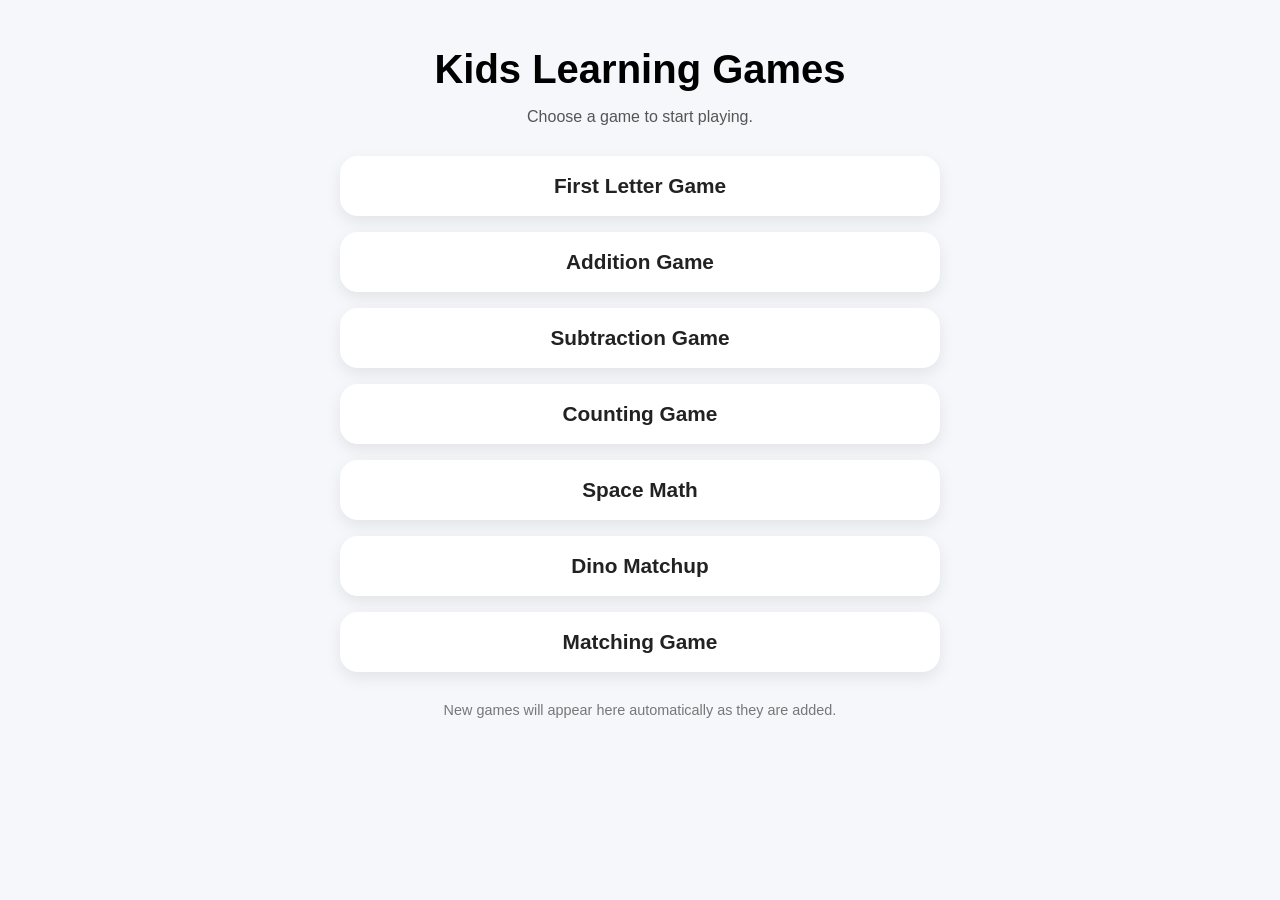
==== index.html @ ad71013f "first commit" ====
<!doctype html>
<html lang="en">
<head>
<meta charset="utf-8">
<meta name="viewport" content="width=device-width,initial-scale=1">
<title>Kids Learning Games</title>

<style>

body{
  margin:0;
  font-family:Arial, Helvetica, sans-serif;
  background:#f6f7fb;
  display:flex;
  justify-content:center;
}

.container{
  width:min(100%,600px);
  padding:20px;
}

.title{
  text-align:center;
  font-size:2.5rem;
  margin-bottom:10px;
}

.subtitle{
  text-align:center;
  color:#555;
  margin-bottom:30px;
}

.game-grid{
  display:grid;
  grid-template-columns:1fr;
  gap:16px;
}

.game-button{
  display:block;
  text-decoration:none;
  font-size:1.3rem;
  font-weight:bold;
  padding:18px;
  border-radius:18px;
  text-align:center;
  color:#222;
  background:white;
  box-shadow:0 6px 16px rgba(0,0,0,.08);
  transition:transform .05s;
}

.game-button:hover{
  transform:scale(1.02);
}

.footer{
  margin-top:30px;
  text-align:center;
  color:#777;
  font-size:.9rem;
}

</style>
</head>

<body>

<div class="container">

<h1 class="title">Kids Learning Games</h1>

<p class="subtitle">
Choose a game to start playing.
</p>

<div class="game-grid">

<a class="game-button" href="first-letter-game/">
First Letter Game
</a>

<a class="game-button" href="addition-game/">
Addition Game
</a>

<a class="game-button" href="subtraction-game/">
Subtraction Game
</a>

<a class="game-button" href="counting-game/">
Counting Game
</a>

<a class="game-button" href="space-math/">
Space Math
</a>

<a class="game-button" href="dino-matchup/">
Dino Matchup
</a>

<a class="game-button" href="matching-game/">
Matching Game
</a>

</div>

<div class="footer">
New games will appear here automatically as they are added.
</div>

</div>

</body>
</html>
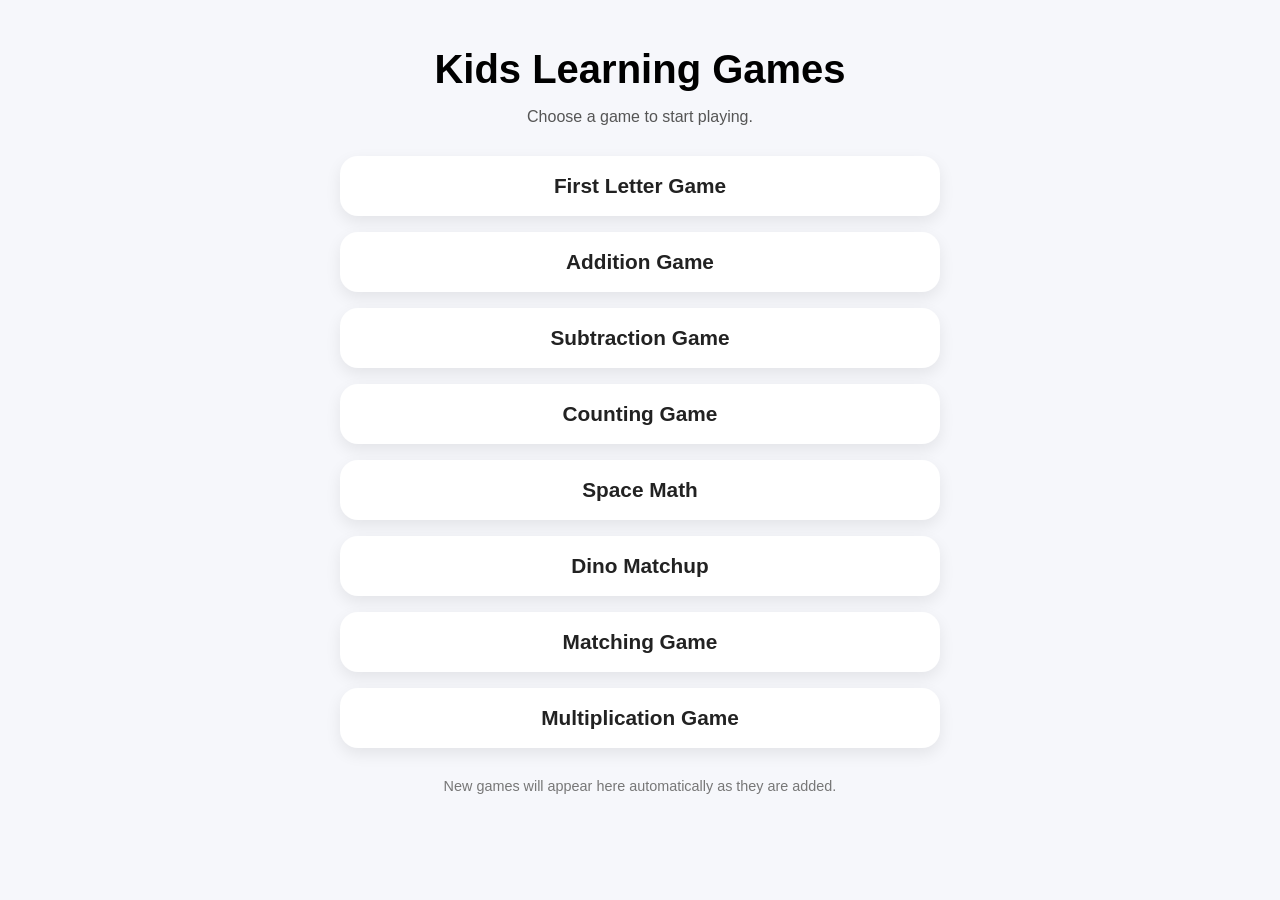
==== commit 7cdcb86c: "Create multiplication game and update hub page" ====
--- a/index.html
+++ b/index.html
@@ -106,6 +106,10 @@
 Matching Game
 </a>
 
+<a class="game-button" href="multiplication-game/">
+Multiplication Game
+</a>
+
 </div>
 
 <div class="footer">
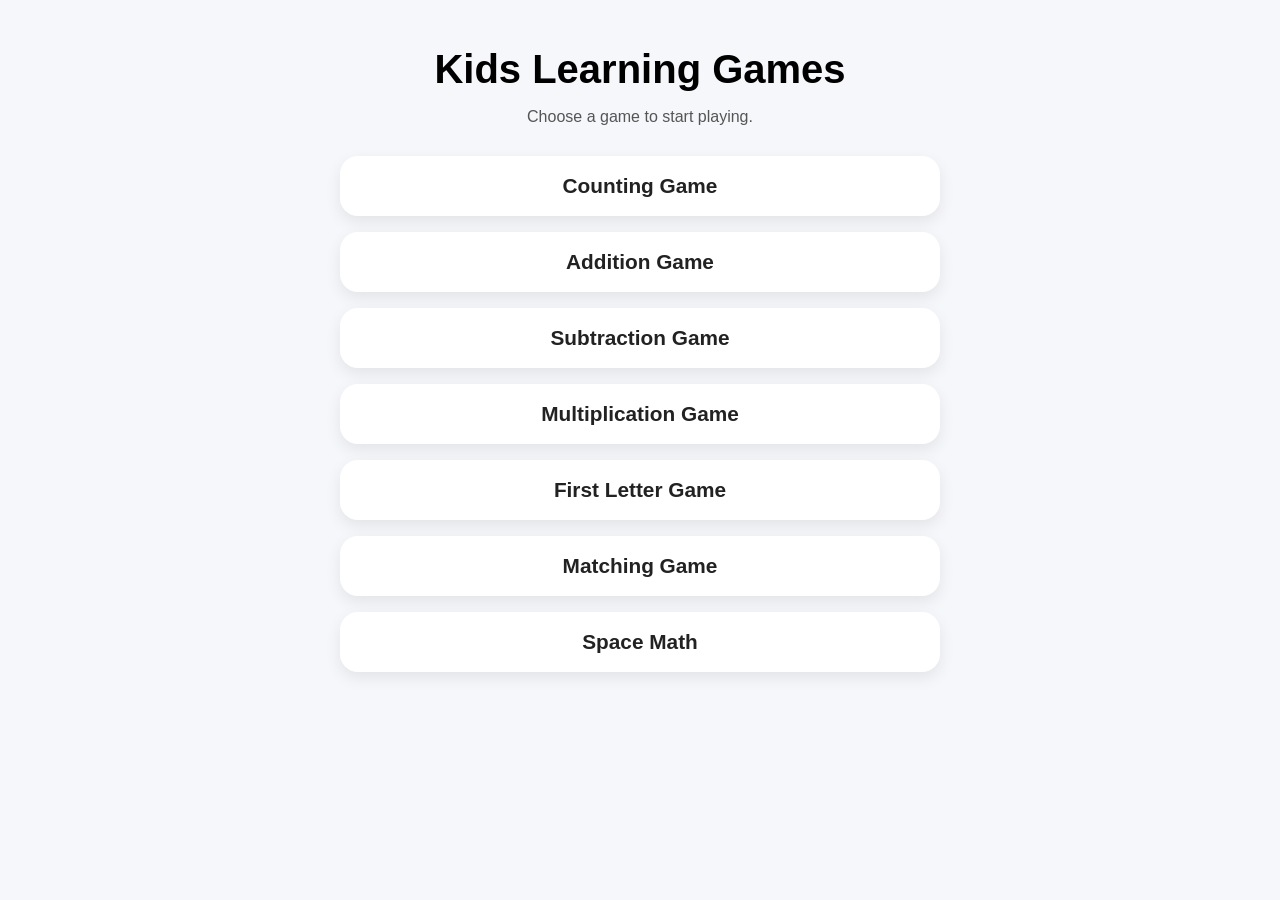
==== commit 1c81989b: "Clean up and reorder games on homepage" ====
--- a/index.html
+++ b/index.html
@@ -78,8 +78,8 @@
 
 <div class="game-grid">
 
-<a class="game-button" href="first-letter-game/">
-First Letter Game
+<a class="game-button" href="counting-game/">
+Counting Game
 </a>
 
 <a class="game-button" href="addition-game/">
@@ -90,33 +90,25 @@
 Subtraction Game
 </a>
 
-<a class="game-button" href="counting-game/">
-Counting Game
+<a class="game-button" href="multiplication-game/">
+Multiplication Game
+</a>
+
+<a class="game-button" href="first-letter-game/">
+First Letter Game
+</a>
+
+<a class="game-button" href="matching-game/">
+Matching Game
 </a>
 
 <a class="game-button" href="space-math/">
 Space Math
 </a>
 
-<a class="game-button" href="dino-matchup/">
-Dino Matchup
-</a>
-
-<a class="game-button" href="matching-game/">
-Matching Game
-</a>
-
-<a class="game-button" href="multiplication-game/">
-Multiplication Game
-</a>
-
-</div>
-
-<div class="footer">
-New games will appear here automatically as they are added.
 </div>
 
 </div>
 
 </body>
-</html>+</html>
